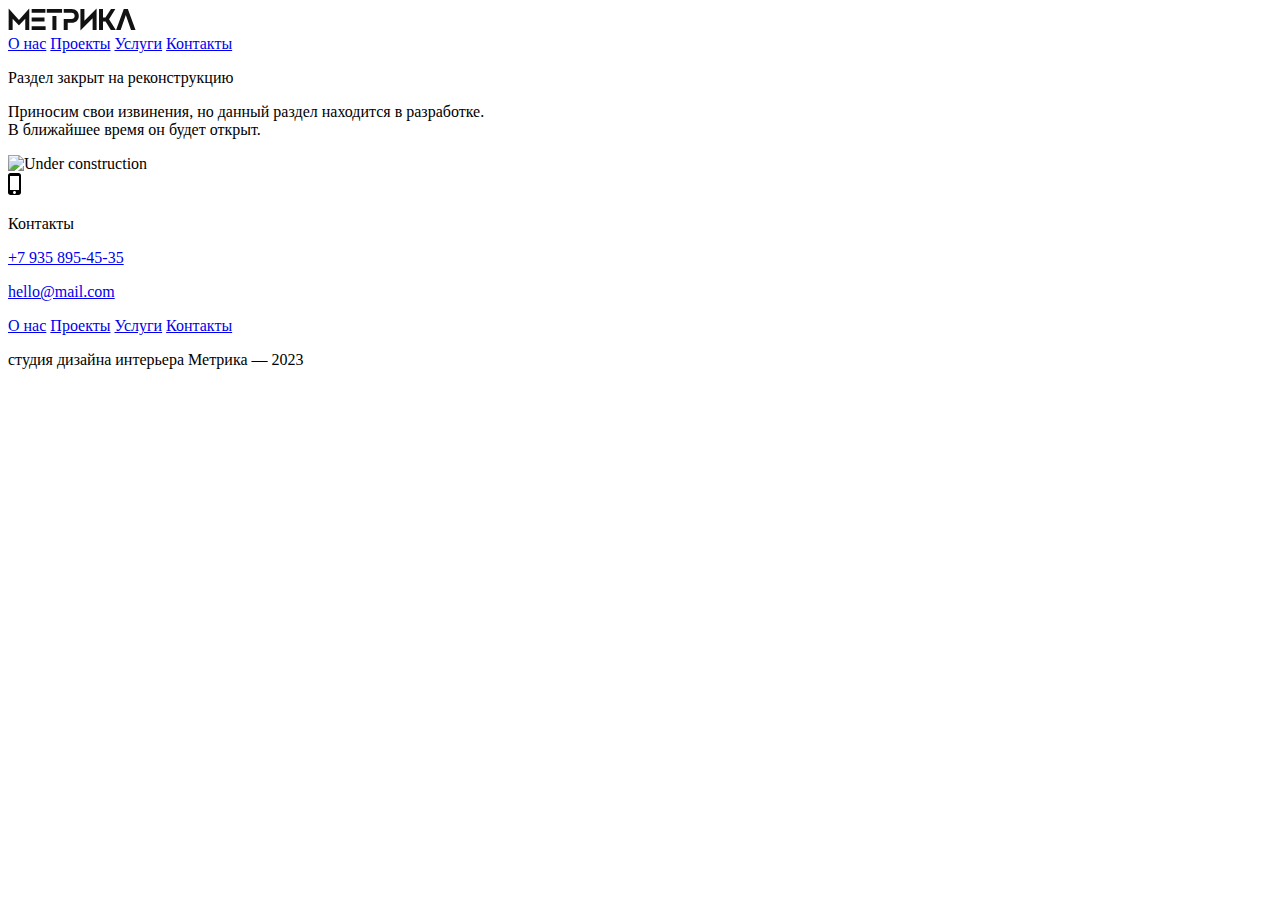
==== closed.html @ a0b79867 "Add files via upload" ====
<!--Сообщаем браузеру как стоит обрабатывать эту страницу-->
<!DOCTYPE html>
<!--Оболочка документа, указываем язык содержимого-->
<html lang="ru">

<head>
   <!--Заголовок страницы в браузере-->
   <title>Project</title>
   <!--Кодировка страницы-->
   <meta charset="UTF-8">
   <!--------------------------------------------------------------------------->
   <!--Настройки адаптивности страницы-->
   <!--Фиксированная ширина (ширину берем из дизайн макета)-->
   <meta name="viewport" content="width=1170">
   <!--Адаптивность-->
   <!-- <meta name="viewport" content="width=device-width, initial-scale=1.0, maximum-scale=1.0, user-scalable=0"> -->
   <!--Отключает формирование ссылки у номера телефона на iOS-->
   <meta name="format-detection" content="telephone=no">
   <!--Краткое описание страницы (в свойстве content="пишем до 140 символов, о чем страница")-->
   <meta name="description" content="-------------">
   <!--Ключевые слова страницы (не больше 20 слов)-->
   <meta name="keywords" content="-------------">
   <!--------------------------------------------------------------------------->
   <!--Управление доступом поисковых роботов к странице-->
   <!--<meta name="robots" content="">
   <!-Запрет индексации страницы полностью-->
   <meta name="robots" content="none">
   <!--Автор страницы-->
   <meta name="Autor" content="-------------">
   <!--Авторские права-->
   <meta name="Copyright" content="-------------">
   <!--Адрес автора-->
   <meta name="Address" content="-------------">
   <!--------------------------------------------------------------------------->
   <!--Редирект (перезагрузка) страницы-->
   <!--Задержка в секундах; url=Адрес сайта/страницы-->
   <meta http-equiv="refresh" content="; url=index.html">
   <!--------------------------------------------------------------------------->
   <!-- локализация сайта, для русскоязычного сайта ru_RU -->
   <meta property="og:locale" content="ru_RU">
   <!-- тип контента, по умолчанию используется article -->
   <meta property="og:type" content="article">
   <!-- заголовок страницы, который будет выводится в записи социальной сети -->
   <meta property="og:title" content="-------------">
   <!-- описание страницы -->
   <meta property="og:description" content="-------------">
   <!-- ссылка на изображение, которое будет публиковаться в записи -->
   <meta property="og:image" content="-------------">
   <!-- ссылка на текущую страницу -->
   <meta property="og:url" content="-------------">
   <!-- название сайта -->
   <meta property="og:site_name" content="-------------">
   <!--------------------------------------------------------------------------->
   <!--Ссылка на файл стилей CSS-->
   <link rel="stylesheet" href="Source/scss/closed.css">
</head>

<!--Отображаемое тело страницы-->

<body>
   <div class="header">
      <div class="container">
         <div class="header__container">
            <div class="header__logo">
               <img src="Img/logo/01.svg" alt="Метрика Лого">
            </div>
            <div class="header__menu">
               <a href="index.html#about"><span>О нас</span></a>
               <a href="index.html#project"><span>Проекты</span></a>
               <a href="index.html#servises"><span>Услуги</span></a>
               <a href="index.html#contacts"><span>Контакты</span></a>
            </div>
         </div>
      </div>
   </div>
   <div class="main container">

      <div class="containerleft">
         <div class="title">
            <p>
               Раздел закрыт на реконструкцию
            </p>
         </div>
         <div class="text">
            <p>
               Приносим свои извинения, но данный раздел находится в разработке.<br>В ближайшее время он будет
               открыт.
            </p>
         </div>
      </div>
      <div class="containerright">
         <div class="picture">
            <img src="img/content/10.png" alt="Under construction">
         </div>
      </div>

   </div>
   <div class="footer">
      <div class="container">
         <div class="footer__contact">
            <img src="Img/logo/02.svg" alt="">
            <p>Контакты</p>
            <div class="connection">
               <p><a href="tel:+79358954535">+7 935 895-45-35</a></p>
               <p><a href="mailto:hello@mail.com">hello@mail.com</a></p>
            </div>
         </div>
      </div>
      <div class="footer__footer">
         <div class="footermenu">
            <a href="index.html#about"><span>О нас</span></a>
            <a href="index.html#project"><span>Проекты</span></a>
            <a href="index.html#servises"><span>Услуги</span></a>
            <a href="index.html#contacts"><span>Контакты</span></a>
         </div>
         <div class="footercopyrights">
            <p>
               студия дизайна интерьера Метрика — 2023
            </p>
         </div>
      </div>

   </div>
</body>


</html>
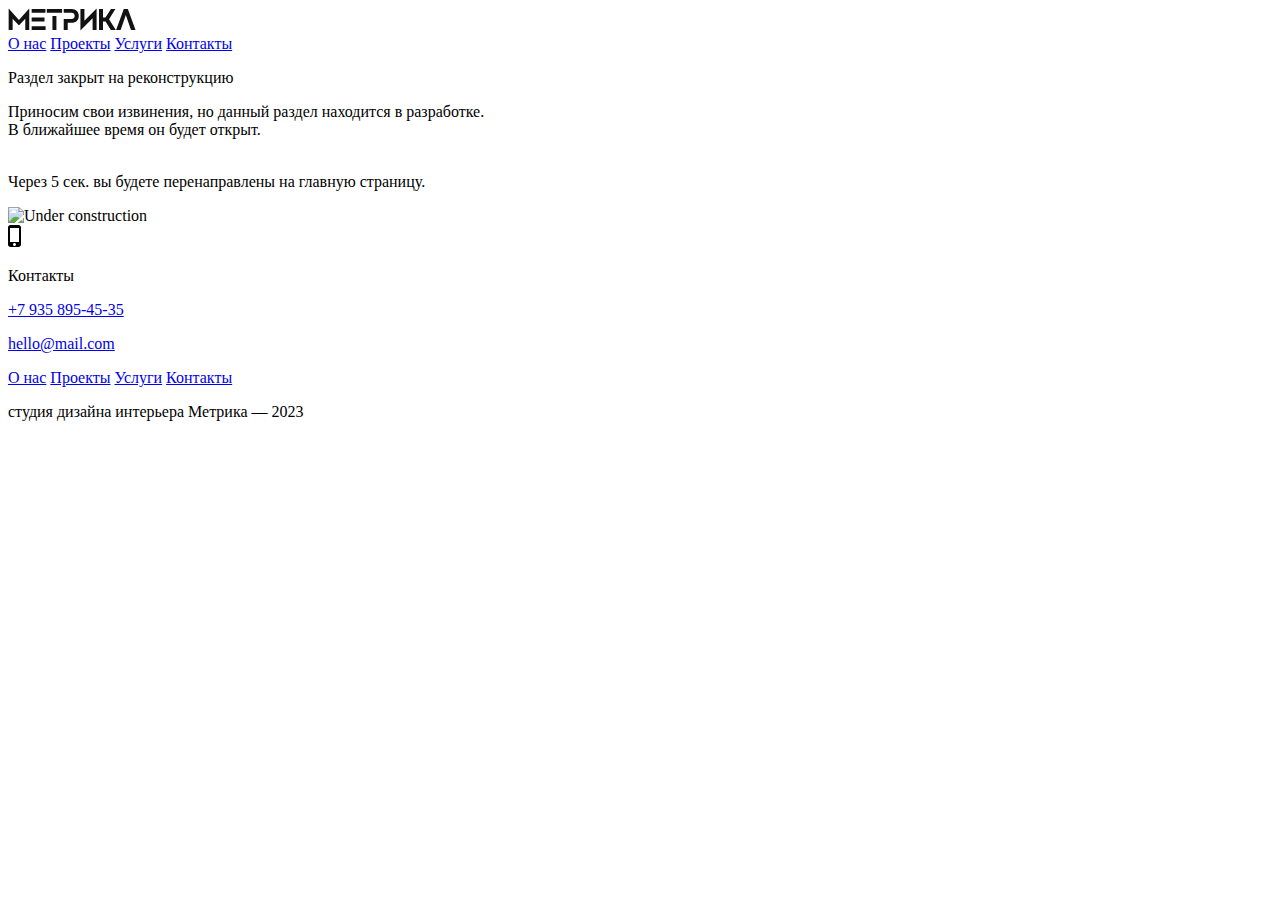
==== commit 161dc5de: "Add files via upload" ====
--- a/closed.html
+++ b/closed.html
@@ -34,7 +34,7 @@
    <!--------------------------------------------------------------------------->
    <!--Редирект (перезагрузка) страницы-->
    <!--Задержка в секундах; url=Адрес сайта/страницы-->
-   <meta http-equiv="refresh" content="; url=index.html">
+   <meta http-equiv="refresh" content="5; url=index.html">
    <!--------------------------------------------------------------------------->
    <!-- локализация сайта, для русскоязычного сайта ru_RU -->
    <meta property="og:locale" content="ru_RU">
@@ -86,11 +86,14 @@
                Приносим свои извинения, но данный раздел находится в разработке.<br>В ближайшее время он будет
                открыт.
             </p>
+            <p>
+               <br>Через 5 сек. вы будете перенаправлены на главную страницу.
+            </p>
          </div>
       </div>
       <div class="containerright">
          <div class="picture">
-            <img src="img/content/10.png" alt="Under construction">
+            <img src="Img/content/10.png" alt="Under construction">
          </div>
       </div>
 
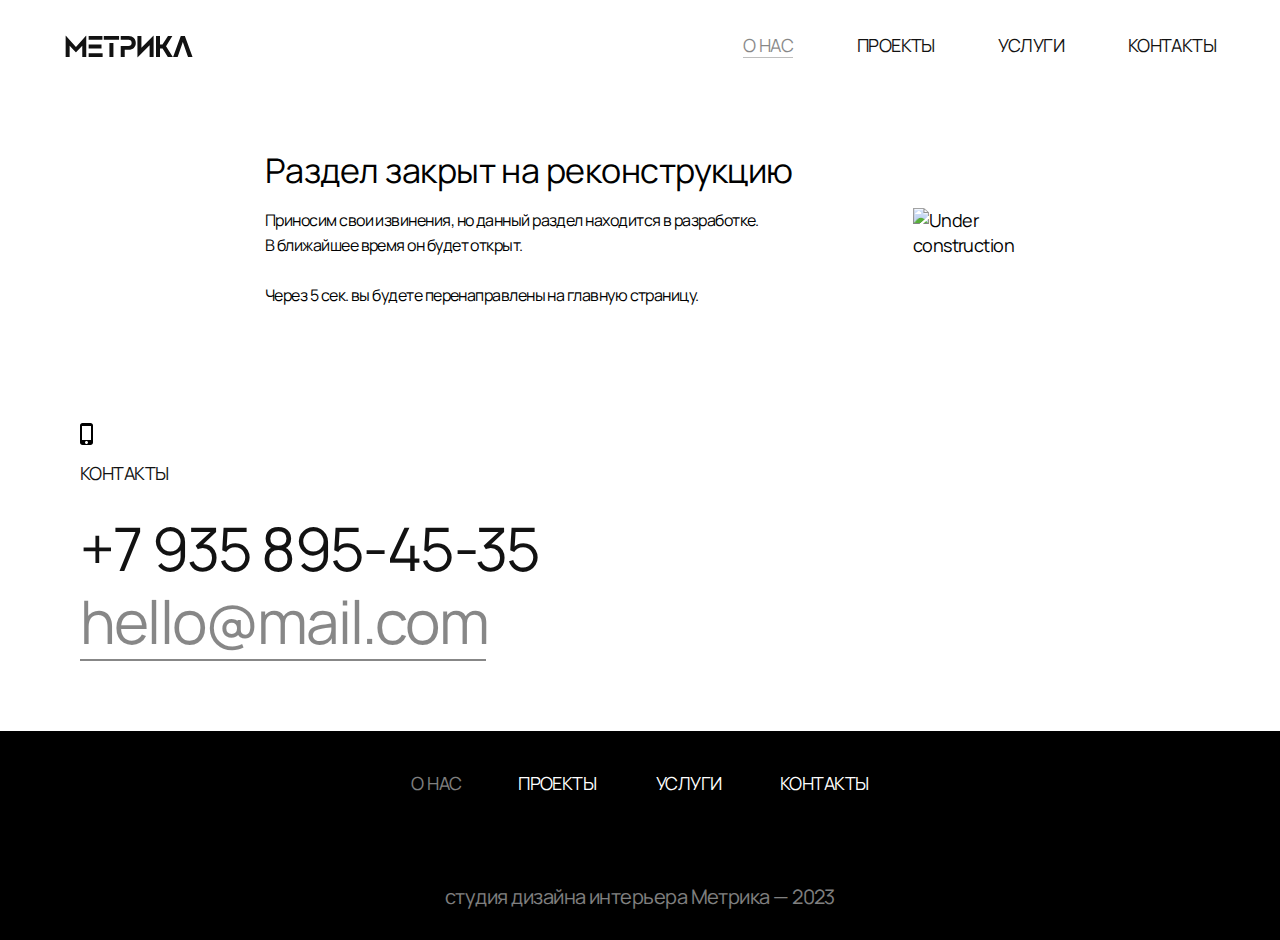
==== commit 1614adb6: "Add files via upload" ====
--- a/closed.html
+++ b/closed.html
@@ -11,7 +11,7 @@
    <!--------------------------------------------------------------------------->
    <!--Настройки адаптивности страницы-->
    <!--Фиксированная ширина (ширину берем из дизайн макета)-->
-   <meta name="viewport" content="width=1170">
+   <meta name="viewport" content="width=1200">
    <!--Адаптивность-->
    <!-- <meta name="viewport" content="width=device-width, initial-scale=1.0, maximum-scale=1.0, user-scalable=0"> -->
    <!--Отключает формирование ссылки у номера телефона на iOS-->
--- a/Source/scss/closed.css
+++ b/Source/scss/closed.css
@@ -0,0 +1,253 @@
+@charset "UTF-8";
+@import url(https://fonts.googleapis.com/css?family=Manrope:regular);
+/*Обнуление*/
+* {
+  padding: 0;
+  margin: 0;
+  border: 0;
+}
+
+*, *:before, *:after {
+  box-sizing: border-box;
+  -moz-box-sizing: border-box;
+  -webkit-box-sizing: border-box;
+}
+
+:focus, :active {
+  outline: none;
+}
+
+a:focus, a:active {
+  outline: none;
+}
+
+nav, footer, header, aside {
+  display: block;
+}
+
+html, body {
+  height: 100%;
+  width: 100%;
+  font-size: 100%;
+  line-height: 1;
+  font-size: 14px;
+  -ms-text-size-adjust: 100%;
+  -moz-text-size-adjust: 100%;
+  -webkit-text-size-adjust: 100%;
+}
+
+input, button, textarea {
+  font-family: inherit;
+}
+
+input::-ms-clear {
+  display: none;
+} /*Крестик в поле input браузера IE отключен*/
+button {
+  cursor: pointer;
+}
+
+button::-moz-focus-inner {
+  padding: 0;
+  border: 0;
+} /*Отступы кнопок браузера Firefox 0*/
+a, a:visited {
+  text-decoration: none;
+}
+
+a:hover {
+  text-decoration: none;
+}
+
+ul li {
+  list-style: none;
+}
+
+img {
+  vertical-align: top;
+}
+
+h1, h2, h3, h4, h5, h6 {
+  font-size: inherit;
+  font-weight: 400;
+}
+
+/*----------------------*/
+html {
+  scroll-behavior: smooth;
+}
+
+body {
+  display: flex;
+  flex-direction: column;
+  font-family: Manrope;
+  font-size: 18px;
+  line-height: 25px;
+  letter-spacing: -0.03em;
+}
+
+.container {
+  width: 1150px;
+  margin: 0 auto;
+}
+
+.header {
+  padding: 0 15px;
+  max-width: 100vw;
+  margin: 0 auto;
+  height: 60px;
+  background-color: #fff;
+}
+
+.header__container {
+  display: flex;
+  justify-content: space-between;
+  align-items: center;
+  margin: 32.82px auto 0 auto;
+  width: 1151.35px;
+  height: 25.18px;
+}
+
+.header__logo {
+  width: 126.89px;
+  height: 21.42px;
+}
+
+.header__menu {
+  text-transform: uppercase;
+  color: #121212;
+}
+
+.header__menu a {
+  margin: 0 60px 0 0;
+  color: #121212;
+}
+.header__menu a:first-child {
+  border-bottom: 1px solid rgba(0, 0, 0, 0.5);
+  opacity: 0.5;
+}
+.header__menu a:last-child {
+  margin-right: 0;
+}
+
+.footer__contact {
+  padding: 0 15px;
+  margin: 15px 0 0 0;
+  text-transform: uppercase;
+  color: #121212;
+}
+.footer__contact img {
+  width: 13px;
+  height: 22px;
+}
+.footer__contact p {
+  margin: 13px 0 0 0;
+}
+
+.connection {
+  display: block;
+  position: relative;
+  margin: 32px 0 0 0;
+  font-size: 60px;
+  line-height: 60px;
+  letter-spacing: -0.03em;
+}
+.connection a {
+  color: #121212;
+  margin: 30px 0 0 0;
+}
+.connection p {
+  display: block;
+}
+.connection p:last-child {
+  display: inline-block;
+  position: relative;
+  text-transform: lowercase;
+  opacity: 0.5;
+}
+.connection p:last-child ::after {
+  content: "";
+  position: absolute;
+  width: 406px;
+  bottom: -10px;
+  height: 2px;
+  left: 0;
+  background-color: #121212;
+  margin: 0px 0px 0px 0;
+}
+
+.footer__footer {
+  background-color: #000;
+}
+
+.footermenu {
+  margin: 80px 0 0 0;
+  padding: 40px 0 0 0;
+  width: 100%;
+  text-align: center;
+  text-transform: uppercase;
+}
+.footermenu :nth-child(2) {
+  margin: 0 56px 0 0;
+}
+.footermenu :nth-child(3) {
+  margin: 0 55px 0 0;
+}
+.footermenu a {
+  color: #fff;
+}
+.footermenu a:first-child {
+  margin: 0 53px 0 0;
+  opacity: 0.5;
+}
+
+.main {
+  flex: 1 1 100%;
+  display: flex;
+  flex-direction: row;
+  margin: 0 auto;
+  max-width: 1150px;
+  min-height: 350px;
+  align-items: center;
+}
+
+.containerleft {
+  display: flex;
+  flex-direction: column;
+  align-items: flex-start;
+  justify-content: center;
+  padding: 0 0 0 200px;
+  width: 100%;
+  height: 100%;
+}
+
+.title {
+  margin: 0 0 25px 0;
+  font-size: 34px;
+}
+
+.text {
+  font-size: 16px;
+}
+
+.containerright {
+  display: flex;
+  padding: 0 200px 0 0;
+  justify-content: center;
+}
+
+.picture img {
+  max-width: 150px;
+}
+
+.footercopyrights {
+  margin: 87px 0 0 0;
+  padding: 0 0 30px 0;
+  text-align: center;
+  font-size: 20px;
+  line-height: 27px;
+  color: #fff;
+}
+.footercopyrights p {
+  opacity: 0.5;
+}/*# sourceMappingURL=closed.css.map */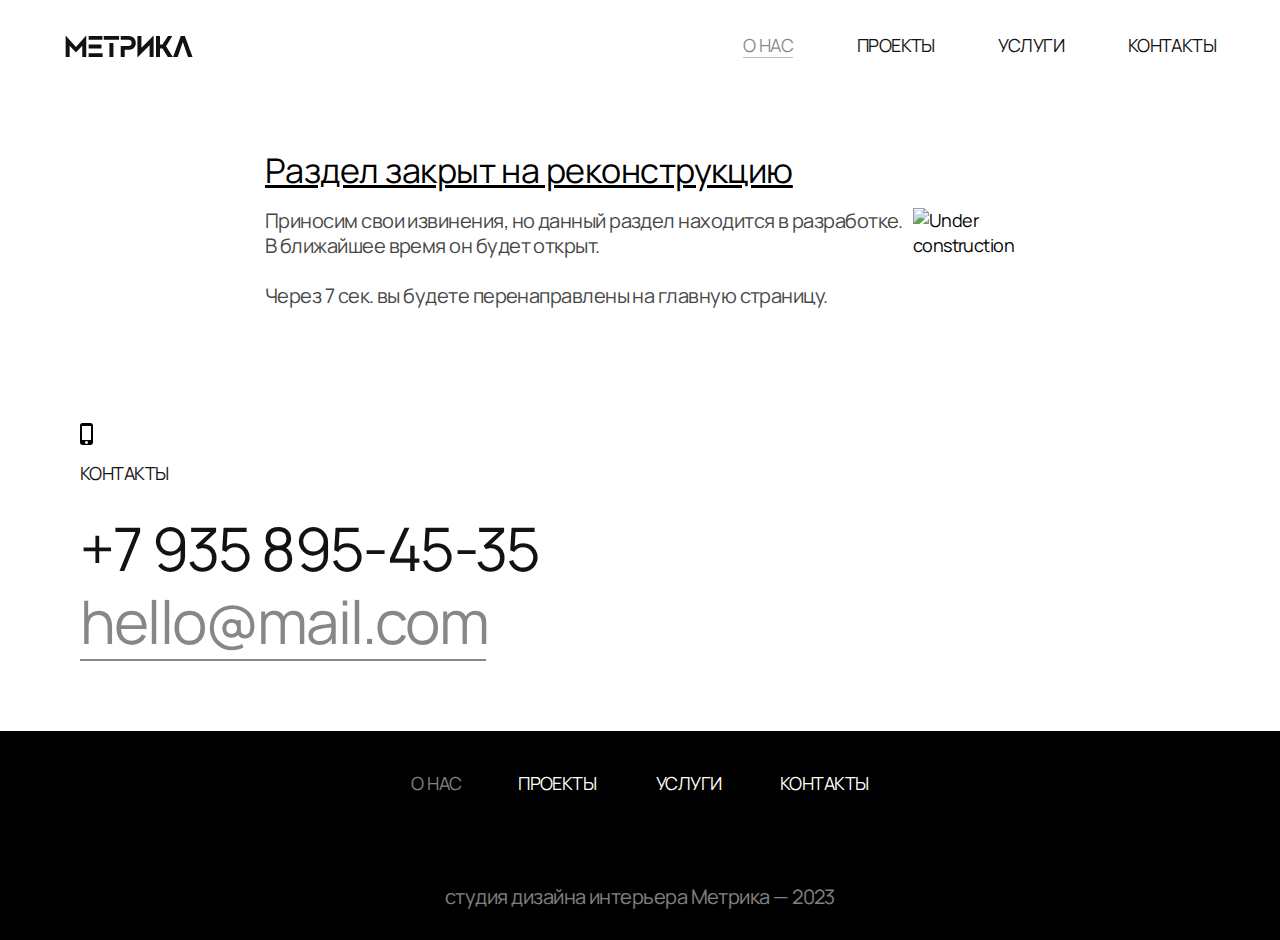
==== commit 82559428: "Add files via upload" ====
--- a/closed.html
+++ b/closed.html
@@ -32,9 +32,8 @@
    <!--Адрес автора-->
    <meta name="Address" content="-------------">
    <!--------------------------------------------------------------------------->
-   <!--Редирект (перезагрузка) страницы-->
-   <!--Задержка в секундах; url=Адрес сайта/страницы-->
-   <meta http-equiv="refresh" content="5; url=index.html">
+   <!--Редирект (перезагрузка) страницы ="Задержка в секундах; url=Адрес сайта/страницы"-->
+   <meta http-equiv="refresh" content="7; url=index.html">
    <!--------------------------------------------------------------------------->
    <!-- локализация сайта, для русскоязычного сайта ru_RU -->
    <meta property="og:locale" content="ru_RU">
@@ -67,7 +66,7 @@
             <div class="header__menu">
                <a href="index.html#about"><span>О нас</span></a>
                <a href="index.html#project"><span>Проекты</span></a>
-               <a href="index.html#servises"><span>Услуги</span></a>
+               <a href="index.html#services"><span>Услуги</span></a>
                <a href="index.html#contacts"><span>Контакты</span></a>
             </div>
          </div>
@@ -87,7 +86,7 @@
                открыт.
             </p>
             <p>
-               <br>Через 5 сек. вы будете перенаправлены на главную страницу.
+               <br>Через 7 сек. вы будете перенаправлены на главную страницу.
             </p>
          </div>
       </div>
@@ -113,7 +112,7 @@
          <div class="footermenu">
             <a href="index.html#about"><span>О нас</span></a>
             <a href="index.html#project"><span>Проекты</span></a>
-            <a href="index.html#servises"><span>Услуги</span></a>
+            <a href="index.html#services"><span>Услуги</span></a>
             <a href="index.html#contacts"><span>Контакты</span></a>
          </div>
          <div class="footercopyrights">
--- a/Source/scss/closed.css
+++ b/Source/scss/closed.css
@@ -224,10 +224,12 @@
 .title {
   margin: 0 0 25px 0;
   font-size: 34px;
+  text-decoration: underline;
 }
 
 .text {
-  font-size: 16px;
+  font-size: 20px;
+  color: #474747;
 }
 
 .containerright {
